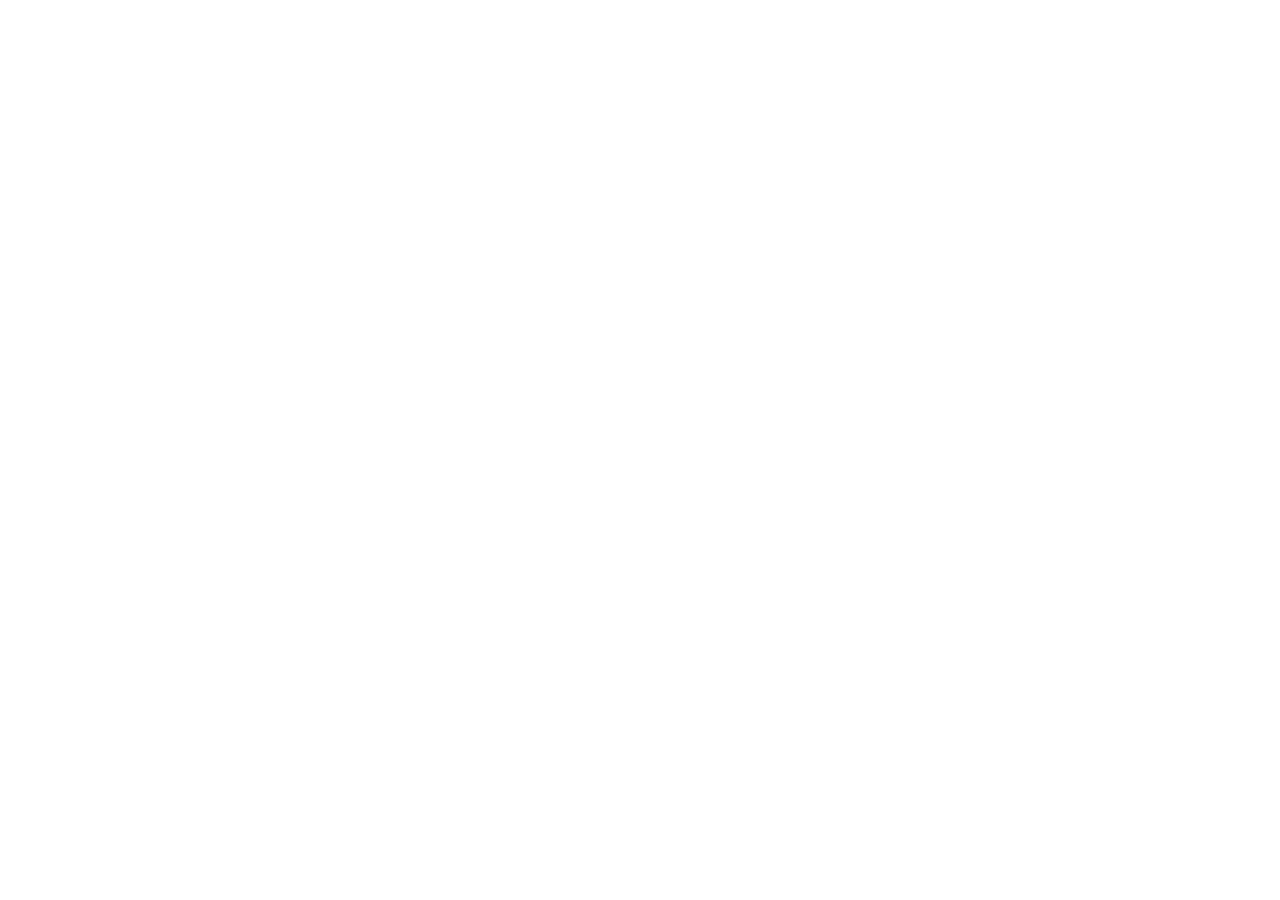
==== index.html @ 1980ac6f "first commit" ====
<!DOCTYPE html>
<html lang="en">
<head>
    <meta charset="UTF-8">
    <meta name="viewport" content="width=device-width, initial-scale=1.0">
    <link rel="stylesheet" href="./popgame.css">
    <title>popgame</title>
</head>
<body>
    <img class="cat1" src=""
    
</body>
</html>
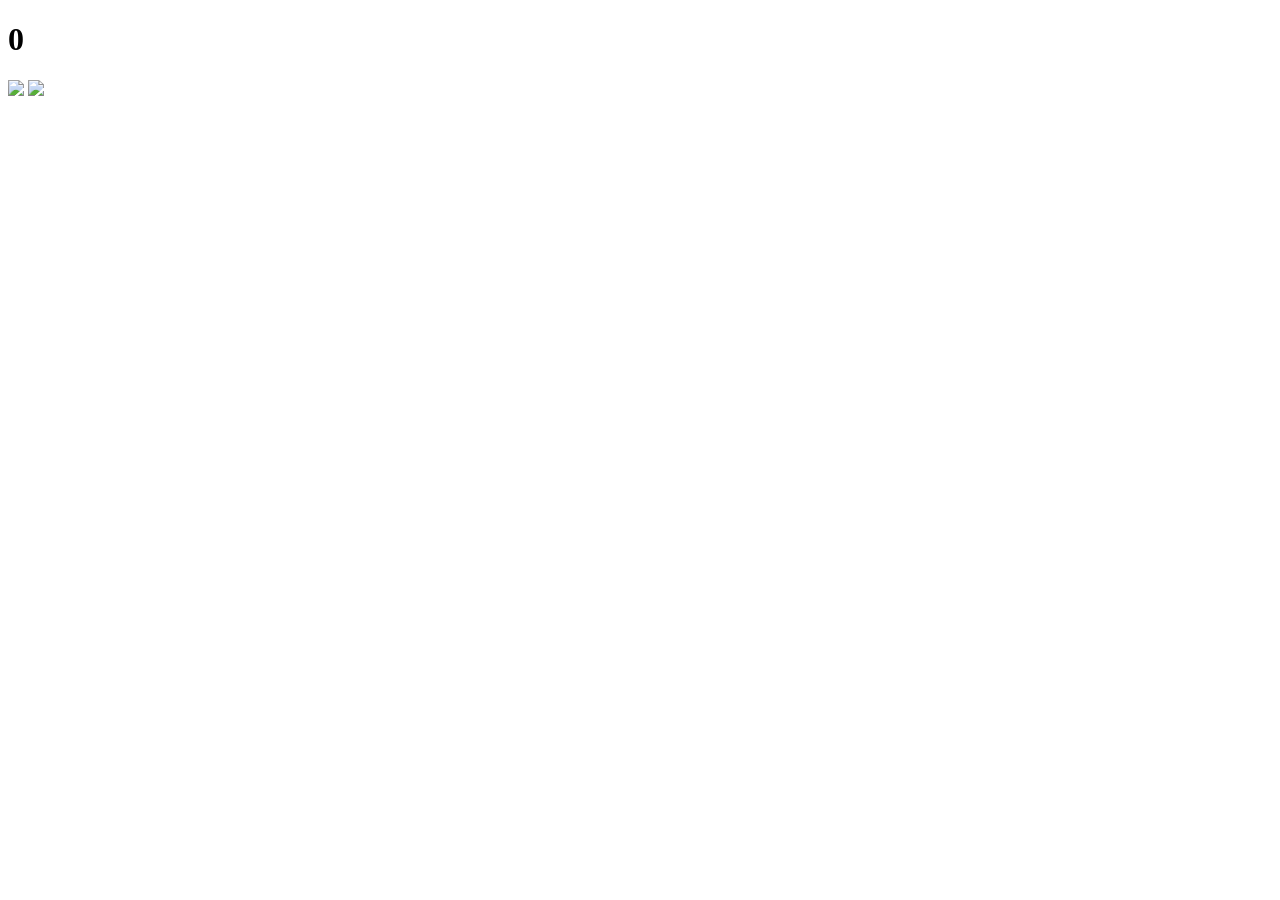
==== commit e8a36066: "ADD :: 이미지" ====
--- a/index.html
+++ b/index.html
@@ -4,10 +4,14 @@
     <meta charset="UTF-8">
     <meta name="viewport" content="width=device-width, initial-scale=1.0">
     <link rel="stylesheet" href="./popgame.css">
-    <title>popgame</title>
+    <link rel='icon' type='images/png' href='https://blog.kakaocdn.net/dn/c4uU2q/btrFGAu2cps/kb5I6v8NAYP6plYAW8oJkk/img.png'>
+    <title>pop cat</title>
 </head>
 <body>
-    <img class="cat1" src=""
+    <h1 class="score">0</h1>
+    <img class="cat1" src="https://i.pinimg.com/564x/59/66/e4/5966e423d5d0c628f8044cd7874755b5.jpg" onclick="changeCat(this)">
+    <img class="cat2" src="https://i.pinimg.com/564x/b4/5f/6a/b45f6a22a04be2f1022ff81808590cc2.jpg">
     
+    <script src="./index.js"></script>
 </body>
 </html>
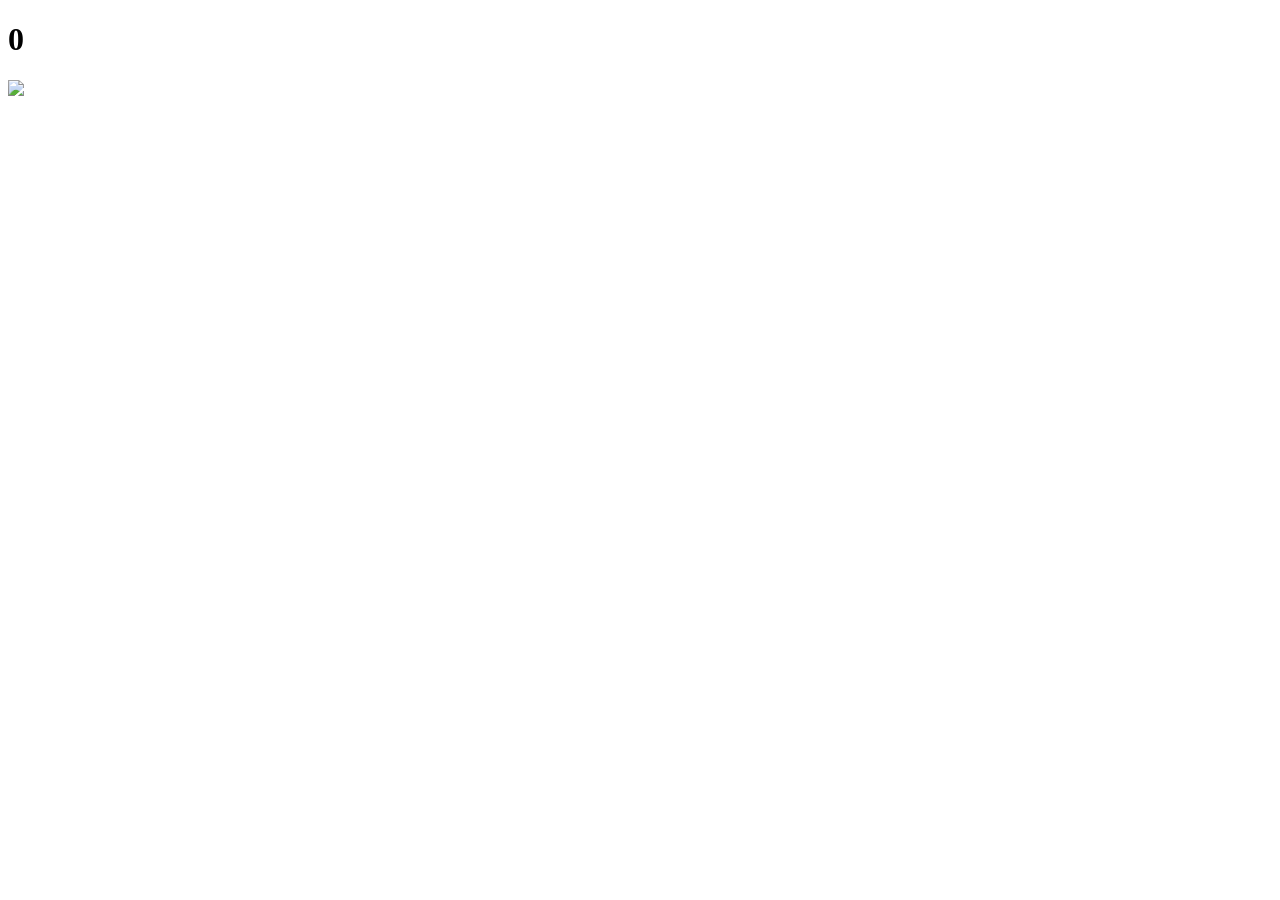
==== commit 70680b9f: "ADD :: script" ====
--- a/index.html
+++ b/index.html
@@ -9,8 +9,7 @@
 </head>
 <body>
     <h1 class="score">0</h1>
-    <img class="cat1" src="https://i.pinimg.com/564x/59/66/e4/5966e423d5d0c628f8044cd7874755b5.jpg" onclick="changeCat(this)">
-    <img class="cat2" src="https://i.pinimg.com/564x/b4/5f/6a/b45f6a22a04be2f1022ff81808590cc2.jpg">
+    <img class="cat1" src="https://i.pinimg.com/564x/59/66/e4/5966e423d5d0c628f8044cd7874755b5.jpg">
     
     <script src="./index.js"></script>
 </body>
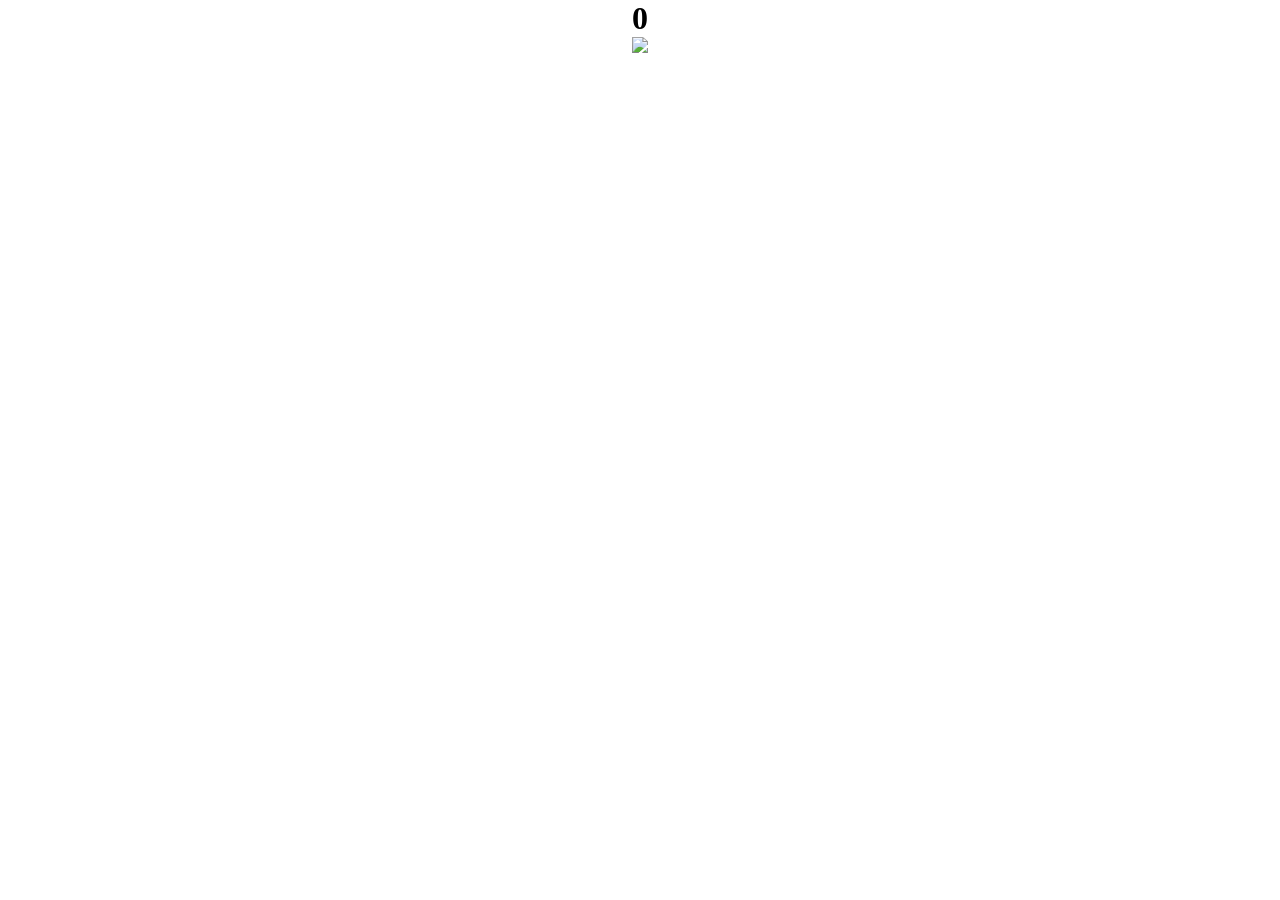
==== commit 121a0565: "ADD :: css" ====
--- a/index.html
+++ b/index.html
@@ -3,13 +3,15 @@
 <head>
     <meta charset="UTF-8">
     <meta name="viewport" content="width=device-width, initial-scale=1.0">
-    <link rel="stylesheet" href="./popgame.css">
+    <link rel="stylesheet" href="./style.css">
     <link rel='icon' type='images/png' href='https://blog.kakaocdn.net/dn/c4uU2q/btrFGAu2cps/kb5I6v8NAYP6plYAW8oJkk/img.png'>
-    <title>pop cat</title>
+    <title>POP CAT</title>
 </head>
 <body>
-    <h1 class="score">0</h1>
-    <img class="cat1" src="https://i.pinimg.com/564x/59/66/e4/5966e423d5d0c628f8044cd7874755b5.jpg">
+    <div id="popcat">
+        <h1 class="score">0</h1>
+        <img class="cat1" src="https://i.pinimg.com/564x/59/66/e4/5966e423d5d0c628f8044cd7874755b5.jpg">
+    </div>
     
     <script src="./index.js"></script>
 </body>
--- a/style.css
+++ b/style.css
@@ -0,0 +1,21 @@
+* {
+    margin: 0;
+    padding: 0;
+}
+
+body {
+
+}
+
+#popcat {
+    display: flex;
+    flex-direction: column;
+    align-items: center;
+    justify-content: center;
+}
+
+.score {
+    display: flex;
+    text-align: center;
+    justify-content: center;
+}
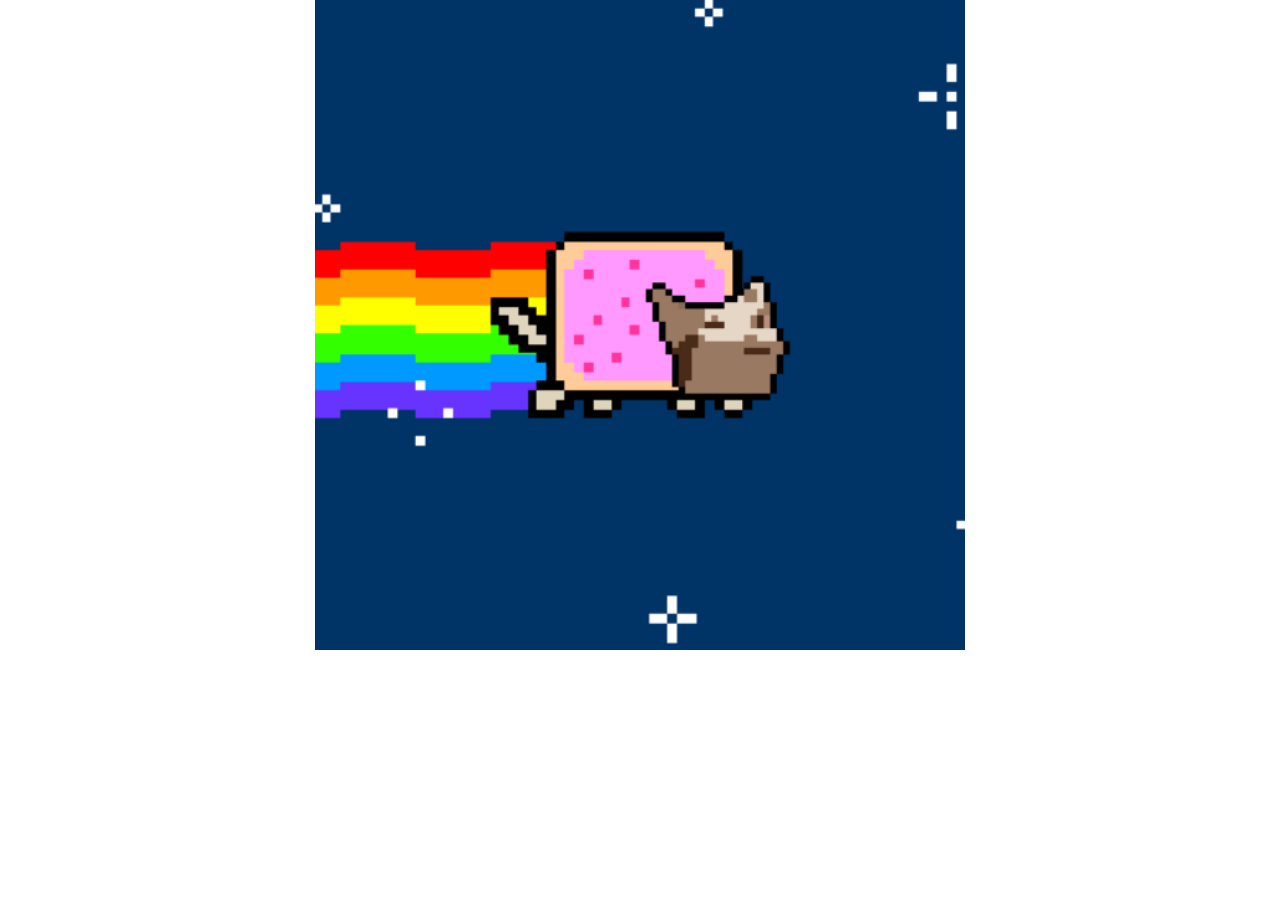
==== commit b4d50c65: "ADD :: 100증가할때 보너스 사진><" ====
--- a/index.html
+++ b/index.html
@@ -10,7 +10,7 @@
 <body>
     <div id="popcat">
         <h1 class="score">0</h1>
-        <img class="cat1" src="https://i.pinimg.com/564x/59/66/e4/5966e423d5d0c628f8044cd7874755b5.jpg">
+        <img class="cat1" src="./cat1.png">
     </div>
     
     <script src="./index.js"></script>
--- a/style.css
+++ b/style.css
@@ -1,10 +1,6 @@
 * {
     margin: 0;
     padding: 0;
-}
-
-body {
-
 }
 
 #popcat {
@@ -18,4 +14,10 @@
     display: flex;
     text-align: center;
     justify-content: center;
+    font-size:55px;
 }
+
+.cat1 {
+    width: 650px;
+    height: 650px;
+}
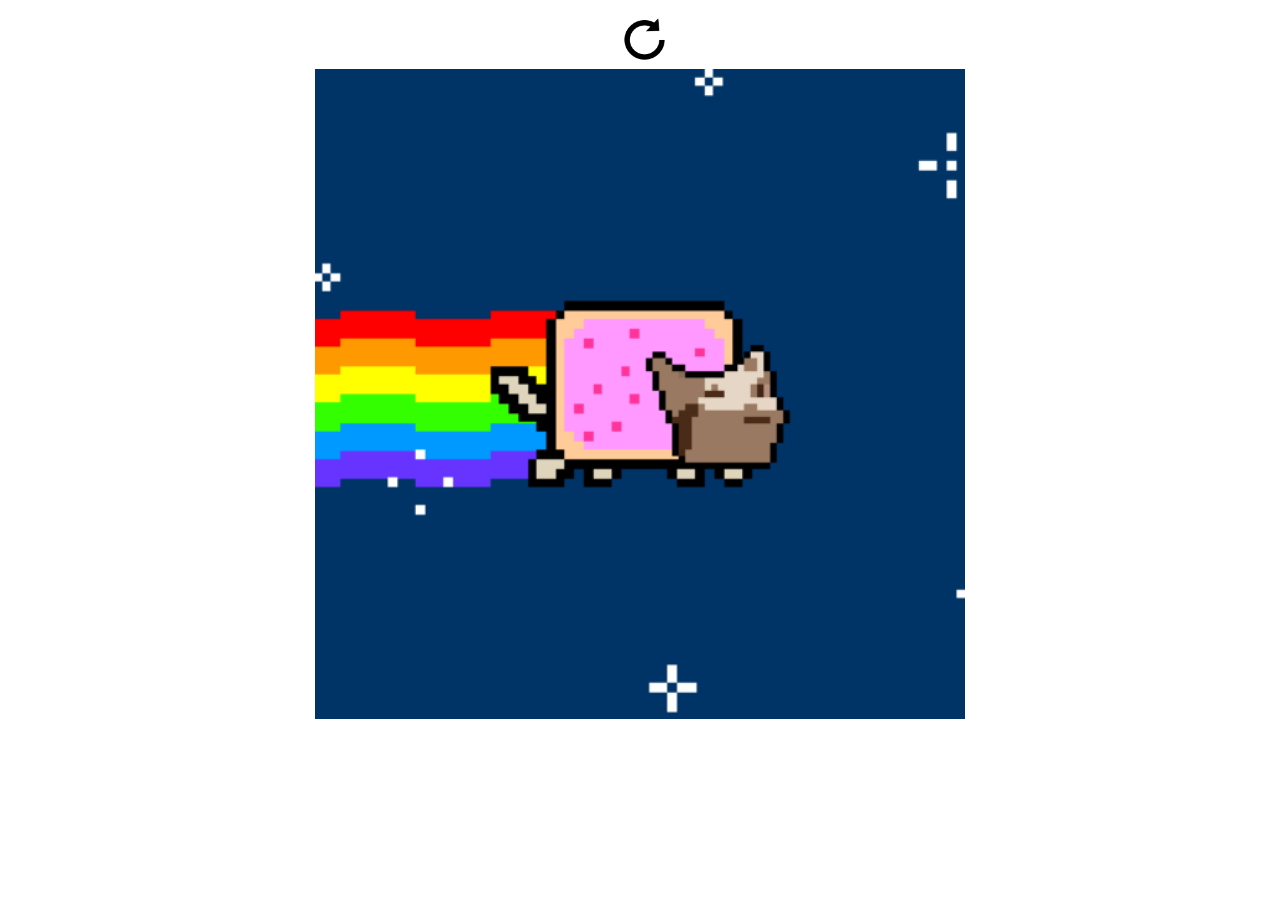
==== commit 8df9cdf6: "FIX :: 크기 조정" ====
--- a/index.html
+++ b/index.html
@@ -9,7 +9,10 @@
 </head>
 <body>
     <div id="popcat">
-        <h1 class="score">0</h1>
+        <div id="center">
+            <h1 class="score">0</h1>
+            <img class="reset" src="./image-removebg-preview.png">
+        </div>
         <img class="cat1" src="./cat1.png">
     </div>
     
--- a/style.css
+++ b/style.css
@@ -10,6 +10,14 @@
     justify-content: center;
 }
 
+#center {
+    text-align: center;
+    justify-content: center;
+    display: flex;
+    flex-direction: row;
+    margin-bottom: 2px;
+}
+
 .score {
     display: flex;
     text-align: center;
@@ -17,6 +25,13 @@
     font-size:55px;
 }
 
+.reset {
+    width: 58PX;
+    height: 58px;
+    margin-left: 7px;
+    margin-top: 9PX;
+}
+
 .cat1 {
     width: 650px;
     height: 650px;
